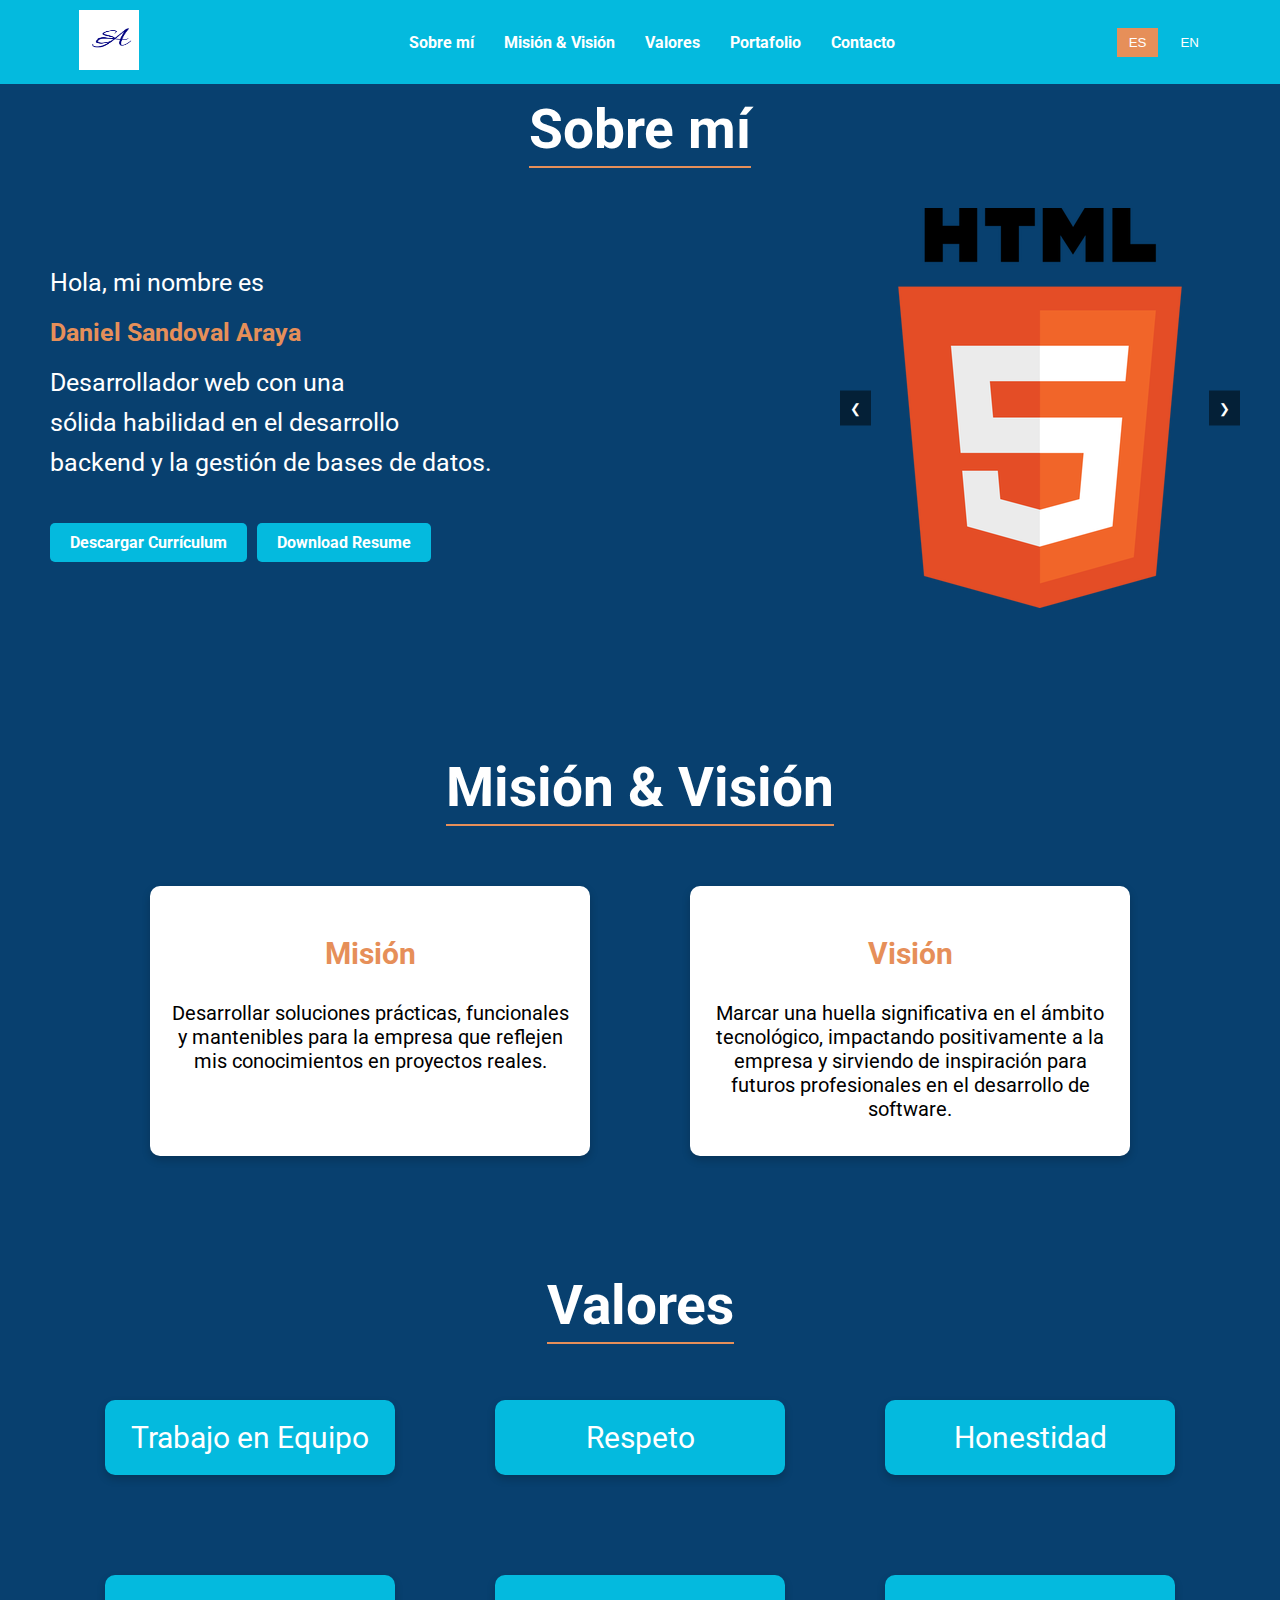
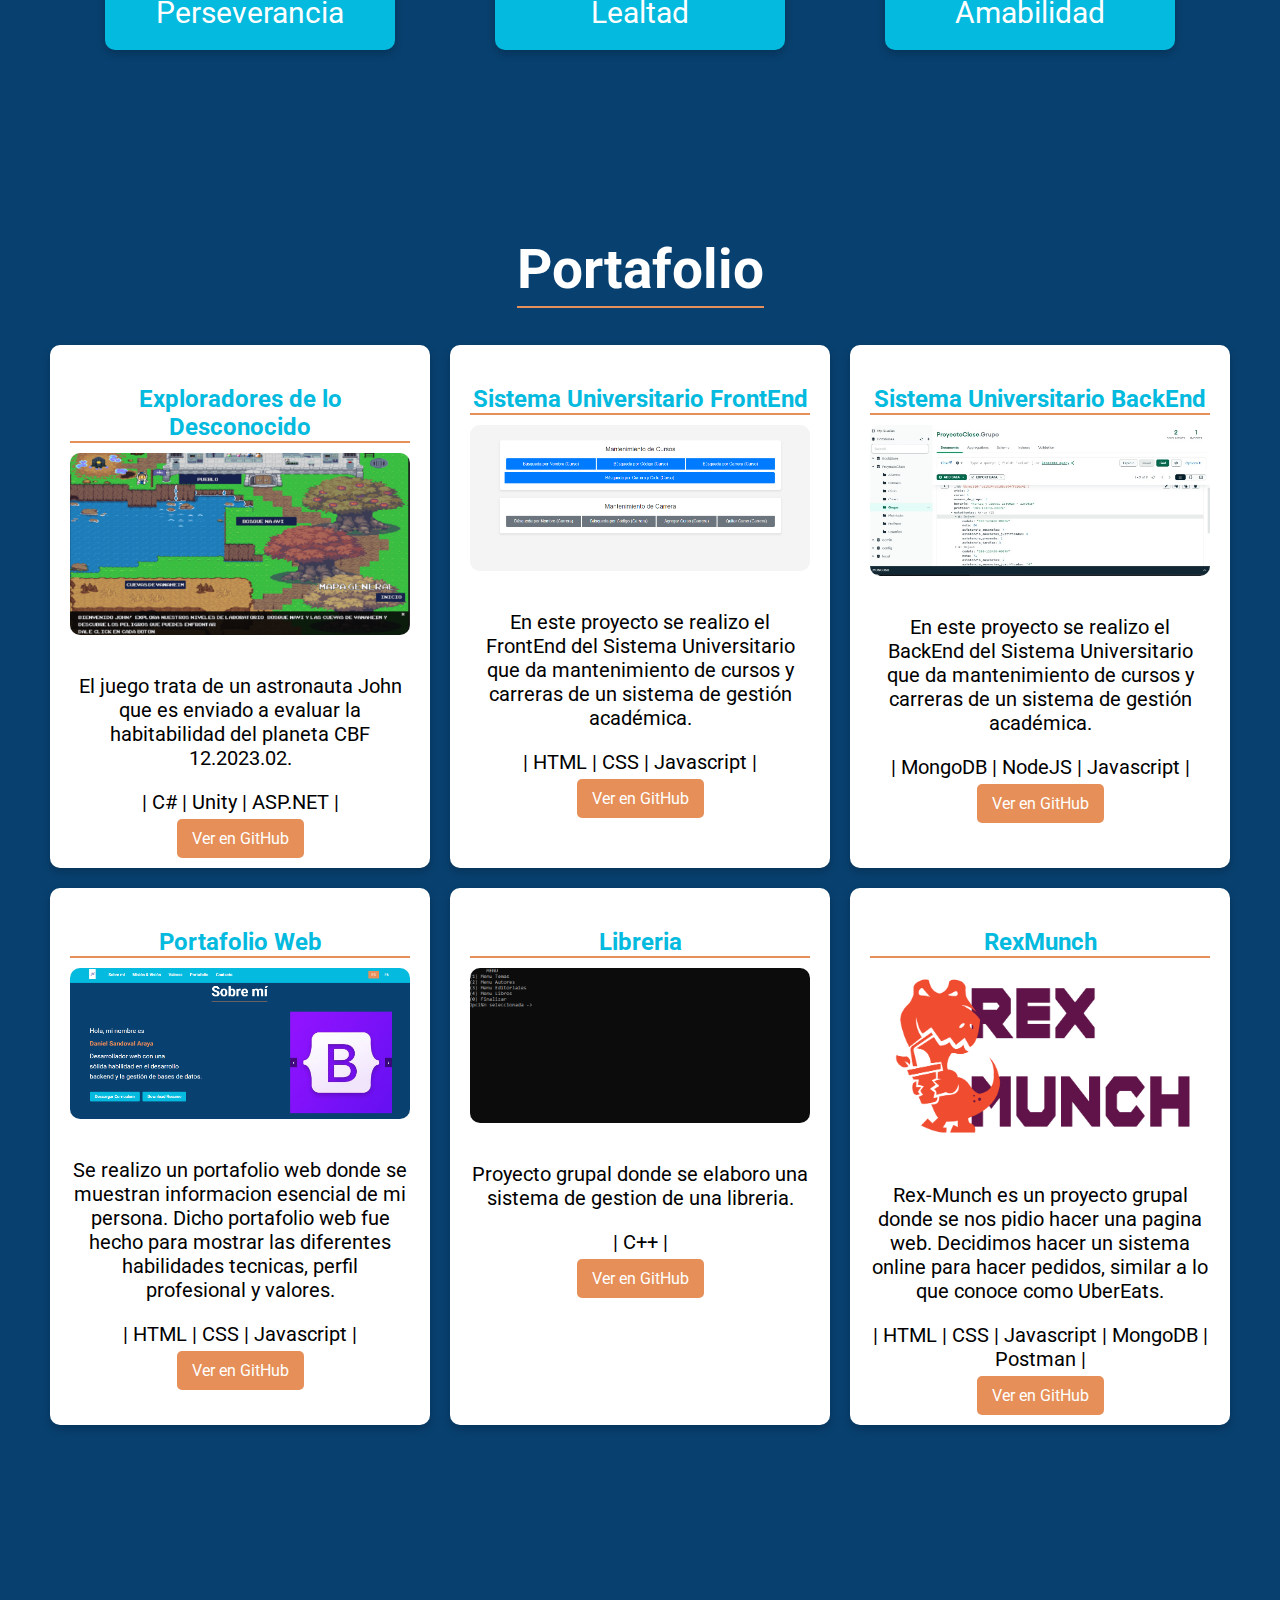
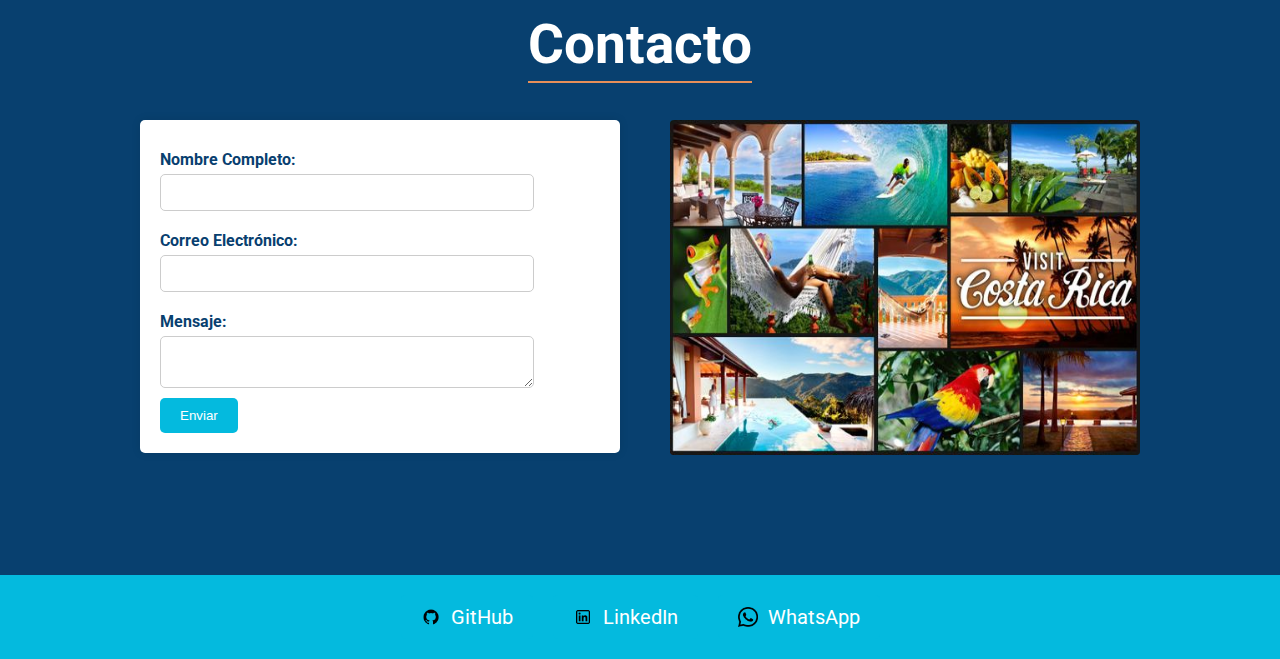
==== PROYECTO/PortafolioWeb/index.html @ df7d48fd "Add files via upload" ====
<!DOCTYPE html>
<html lang="es">
<head>
    <meta charset="UTF-8">
    <meta name="viewport" content="width=device-width, initial-scale=1.0">
    <title>Landing Page</title>
    <link rel="stylesheet" href="style.css">
    <link href="https://fonts.googleapis.com/css2?family=Roboto:wght@100;400;700&display=swap" rel="stylesheet">
   
</head>
<body>
    
    <header>
        <nav class="main-nav" role="navigation">
            <ul class="left-menu">
                <li class="logo"><img src="Logo2.png" alt="Logo" /></li>
                <li><a href="#acerca" data-lang-es="Sobre mí" data-lang-en="About me">Sobre mí</a></li>
                <li><a href="#misionvision" data-lang-es="Misión & Visión" data-lang-en="Mision & Vision">Misión y Visión</a></li>
                <li><a href="#valores" data-lang-es="Valores" data-lang-en="Values">Valores</a></li>
                <li><a href="#portafolio" data-lang-es="Portafolio" data-lang-en="Portfolio">Portafolio</a></li>
                <li><a href="#contacto" data-lang-es="Contacto" data-lang-en="Contact">Contacto</a></li>
            </ul>
            <div class="language-selector">
                <button id="lang-es" onclick="setLanguage('es')" aria-label="Cambiar a Español">ES</button>
                <button id="lang-en" onclick="setLanguage('en')" aria-label="Switch to English">EN</button>
            </div>
        </nav>
    </header>
    

    <main>
        <section id="acerca">
            <h1>Sobre mí</h1>
            <div class="acerca-contenido">
                <div class="acerca-texto">
                    <p>Hola, mi nombre es</p>
                    <p> <strong><span style="color: #E68F59;"> Daniel Sandoval Araya</strong></p>
                    <p>Desarrollador web con una <br>
                        sólida habilidad en el desarrollo <br> backend y 
                        la gestión de bases de datos.</p>
                    <!-- Botón de descarga del currículum -->
                    <div class="acerca-botones">
                        <a href="Curriculum.pdf" download="Curriculum.pdf" class="btn-curriculum">Descargar Currículum</a>
                        <a href="Resume.pdf" download="Resume.pdf" class="btn-curriculum">Download Resume</a>
                    </div>
                </div>
                <div class="about-content">
                    <div class="carousel">
                        <div class="carousel-inner">
                            <!-- Añade tus imágenes del carousel aquí -->
                            <img src="html.png" alt="Image 1">
                            <img src="css.png" alt="Image 2">
                            
                            <img src="js.webp" alt="Image 3">
                            <img src="sql2.png" alt="Image 4">
                            <img src="github.png" alt="Image 5">
                            <img src="bootstrap.jpg" alt="Image 6">
                            <img src="javafx.png" alt="Image 7">
                            <img src="java.png" alt="Image 8">
                            <img src="c++.png" alt="Image 9">
                            <img src="cs.png" alt="Image 10">
                            <img src="mongo-DB.png" alt="Image 11">
                            <img src="nodejs.png" alt="Image 12">
                        </div>
                        <button class="carousel-control prev">❮</button>
                        <button class="carousel-control next">❯</button>
                    </div>
                </div>
            </div>
        </section>
        
        

        <section id="misionvision">
            <h1>Misión & Visión</h1>
            <div class="cards-container">
                <div class="card">
                    <h3>Misión</h3>
                    <p>Desarrollar soluciones prácticas, funcionales y mantenibles para la empresa que reflejen mis conocimientos en proyectos reales.</p>
                </div>
                <div class="card">
                    <h3>Visión</h3>
                    <p>Marcar una huella significativa en el ámbito tecnológico, impactando positivamente a la empresa y sirviendo de inspiración para futuros profesionales en el desarrollo de software.</p>
                </div>
            </div>
        </section>
        

        <section id="valores">
            <h1>Valores</h1>
            <div class="valores-container">
                <div class="valor-card">Trabajo en Equipo</div>
                <div class="valor-card">Respeto</div>
                <div class="valor-card">Honestidad</div>
                <div class="valor-card">Perseverancia</div>
                <div class="valor-card">Lealtad</div>
                <div class="valor-card">Amabilidad</div>
            </div>
        </section>
        

        <section id="portafolio">
            <h1>Portafolio</h1>
            <div class="card-container">
                <div class="card">
                    <h2>Exploradores de lo Desconocido</h2>
                    <img src="Exploradores de lo Desconocido.png" alt="Exploradores de lo Desconocido" class="card-img">

                    <p>El juego trata de un astronauta John que es enviado a evaluar la habitabilidad del planeta CBF 12.2023.02.</p>
                    <p>| C# | Unity | ASP.NET |</p>
                    <a href="https://github.com/dsandoval-a/ProyectoPatrones-Juego.git" class="btn">Ver en GitHub</a>
                </div>
                <div class="card">
                    <h2>Sistema Universitario FrontEnd</h2>
                    <img src="SisUFront.png" alt="Sistema Universitario FrontEnd" class="card-img">

                    <p>En este proyecto se realizo el FrontEnd del Sistema Universitario que da mantenimiento de cursos y carreras de un sistema de gestión académica.</p>
                    <p>| HTML | CSS | Javascript |</p>
                    <a href="https://github.com/dsandoval-a/Sistema-Universitario.git" class="btn">Ver en GitHub</a>
                </div>
                <div class="card">
                    <h2>Sistema Universitario BackEnd</h2>
                    <img src="SistUBack.jpg" alt="Sistema Universitario BackEnd" class="card-img">

                    <p>En este proyecto se realizo el BackEnd del Sistema Universitario que da mantenimiento de cursos y carreras de un sistema de gestión académica.</p>
                    <p>| MongoDB | NodeJS | Javascript |</p>
                    <a href="https://github.com/dsandoval-a/Sistema-Universitario-BackEnd.git" class="btn">Ver en GitHub</a>
                </div>

                <div class="card">

                    <h2>Portafolio Web</h2>
                    <img src="PortWeb.PNG" alt="Sistema Universitario BackEnd" class="card-img">

                    <p>Se realizo un portafolio web donde se muestran informacion esencial de mi persona. Dicho portafolio web fue hecho para mostrar las diferentes habilidades tecnicas, perfil profesional y valores. </p>
                    <p>| HTML | CSS | Javascript |</p>
                    <a href="https://github.com/dsandoval-a/PortafolioWeb_Profesional.git" class="btn">Ver en GitHub</a>

                </div>
                <div class="card">
                    <h2>Libreria</h2>
                   <img src="ED.PNG" alt="Sistema Universitario BackEnd" class="card-img">

                    <p>Proyecto grupal donde se elaboro una sistema de gestion de una libreria. </p>
                    <p>| C++ |</p>
                    <a href="https://github.com/dsandoval-a/Libreria.git" class="btn">Ver en GitHub</a>
                </div>
                <div class="card">
                    <h2>RexMunch</h2>
                    <img src="rexmunch.png" alt="Sistema Universitario BackEnd" class="card-img">

                    <p>Rex-Munch es un proyecto grupal donde se nos pidio hacer una pagina web. Decidimos hacer un sistema online para hacer pedidos, similar a lo que conoce como UberEats.</p>
                    <p>| HTML | CSS | Javascript | MongoDB | Postman |</p>
                    <a href="https://github.com/dsandoval-a/Rex-Munch.git" class="btn">Ver en GitHub</a>
                </div>
            </div>
        </section>
        

        <section id="contacto">
            <h1>Contacto</h1>
            <div class="contacto-container">
                <form id="contact-form" action="https://formspree.io/f/xanwjdzr" method="POST">
                    <label for="name">Nombre Completo:</label>
                    <input type="text" id="name" name="name" required>
                    
                    <label for="email">Correo Electrónico:</label>
                    <input type="email" id="email" name="email" required>
                    
                    <label for="message">Mensaje:</label>
                    <textarea id="message" name="message" required></textarea>
                    
                    <button type="submit">Enviar</button>
                </form>
                <div class="contact-image">
                    <img src="costa rica.jpg" alt="Imagen de contacto">
                </div>
            </div>
            <p id="form-status"></p>
        </section>
        

    <script>
        // Manejo de la respuesta del formulario
        document.getElementById('contact-form').addEventListener('submit', async function(event) {
            event.preventDefault();
            const form = event.target;
            const status = document.getElementById('form-status');
            try {
                let response = await fetch(form.action, {
                    method: form.method,
                    body: new FormData(form),
                    headers: {
                        'Accept': 'application/json'
                    }
                });
                if (response.ok) {
                    status.textContent = "¡Gracias por tu mensaje! Pronto te respondere.";
                    form.reset();
                } else {
                    status.textContent = "Hubo un problema al enviar tu mensaje. Por favor, intenta de nuevo.";
                }
            } catch (error) {
                status.textContent = "Hubo un problema al enviar tu mensaje. Por favor, intenta de nuevo.";
            }
        });
    </script>

<footer>
    <div class="footer-content">
        <a href="https://github.com/dsandoval-a" target="_blank" class="footer-btn" aria-label="Visita mi GitHub">
            <img src="github-icon.png" alt="GitHub" class="footer-icon" /> GitHub
        </a>
        <a href="https://www.linkedin.com/in/dsandoval7610" target="_blank" class="footer-btn" aria-label="Visita mi LinkedIn">
            <img src="linkedin-icon.png" alt="LinkedIn" class="footer-icon" /> LinkedIn
        </a>
        <a href="https://wa.me/50686488146" target="_blank" class="footer-btn" aria-label="Contáctame en WhatsApp">
            <img src="whatsapp2.jpg" alt="WhatsApp" class="footer-icon" /> WhatsApp
        </a>
    </div>
</footer>

    
 <button id="scrollTopBtn" aria-label="Scroll to top">⬆</button>


    <script src="index.js"></script>
    <script src="three.js"></script>

 
</body>
</html>
---- PROYECTO/PortafolioWeb/style.css ----
/* Estilos generales */
body {
    font-family: 'Roboto', sans-serif;
    color: #08406F;
    margin: 0;
    padding: 0;
    box-sizing: border-box;
}



header {
    background-color: #04BADE; /* Header en color secundario */
    padding: 10px 0;
    width: 100%;
    position: fixed;
    top: 0;
    left: 0;
    z-index: 1000;
}

.main-nav {
    display: flex;
    justify-content: space-between;
    align-items: center;
    width: 90%; /* Ajusta el ancho si es necesario */
    margin: 0 auto; /* Centra el contenido del nav */
}

.left-menu {
    list-style: none;
    display: flex;
    align-items: center;
    margin: 0;
    padding: 0;
}

.left-menu li {
    margin: 0 15px;
}

.left-menu li a {
    text-decoration: none;
    color: white;
    font-weight: bold;
}

.left-menu li a:hover {
    color: #E68F59;
}

.left-menu .logo img {
    height: 60px;
    width: 60px;
    margin-right: 240px;
}

.language-selector {
    display: flex;
    align-items: center;
    margin-top: 0; /* Ajusta el margen si es necesario */
}

.language-selector button {
    margin: 0 5px;
    padding: 5px 10px;
    border: 2px solid transparent;
    background-color: #04BADE;
    color: white;
    cursor: pointer;
}

.language-selector button:hover {
    border-color: #E68F59;
}


h1 {
    font-size: 55px;
    font-weight: 700;
    color: white;
    border-bottom: 2px solid #E68F59;
    display: inline-block;
    padding-bottom: 5px;
}

p {
    font-weight: 100;
    color: white;
}

section {
    padding: 100px 20px;
    text-align: center;
    background-color: #08406F; /* Secciones con color principal */
}




#acerca {
    background-color: #08406F;
    padding: 60px 20px;
    text-align: center; /* Centra el título */
}


#acerca h1 {
    font-weight: 700;
    color: white;
    margin-bottom: 40px;
    display: inline-block; /* Asegura que el título esté centrado */
    padding-bottom: 5px;
    border-bottom: 2px solid #E68F59;
display: inline-block;}

.acerca-contenido {
    display: flex;
    justify-content: space-between; /* Separa los elementos (texto y carrusel) */
    align-items: center;
    width: 100%;
    max-width: 1200px;
    margin: 0 auto; /* Centra el contenido */
}

.acerca-texto {
    flex: 1;
    text-align: left;
    margin-right: 10px; /* Separa el texto del carrusel */
    color: white;
    margin-left: 10px;
}

.acerca-texto p {
    font-weight: 400;
    font-size: 25px;
    margin: 10px 0;
    line-height: 1.6;
}

.acerca-botones {
    margin-top: 20px;
    display: flex;
    gap: 10px;
}

.acerca-botones .btn-curriculum {
    background-color: #04BADE;
    color: white;
    padding: 10px 20px;
    border-radius: 5px;
    text-decoration: none;
    font-weight: bold;
    text-align: center;
}

.acerca-botones .btn-curriculum:hover {
    background-color: #E68F59;
}

.about-content {
    flex: 1;
    display: flex;
    justify-content: flex-end;
    position: relative;
    max-width: 400px; /* Define el ancho máximo del carrusel */
}

.carousel {
    position: relative;
    width: 400px; /* Ancho específico del carrusel */
    height: 400px; /* Alto específico del carrusel */
    overflow: hidden;
}

.carousel-inner {
    display: flex;
    transition: transform 0.5s ease;
}

.carousel-inner img {
    width: 100%; /* Asegura que las imágenes llenen el contenedor del carrusel */
    height: auto;
    object-fit: contain;
}

.carousel-control {
    position: absolute;
    top: 50%;
    transform: translateY(-50%);
    background-color: rgba(0, 0, 0, 0.5);
    color: white;
    border: none;
    padding: 10px;
    cursor: pointer;
}

.prev {
    left: 0;
}

.next {
    right: 0;
}



/*Mision Vision*/
#misionvision {
    padding: 50px 20px;
    background-color: #08406F; /* Color de fondo de la sección */
    text-align: center;
}

#misionvision h1 {
    font-weight: 700;
    color: white;
    margin-bottom: 10px;
    border-bottom: 2px solid #E68F59;
    display: inline-block;
    padding-bottom: 5px;
}

.cards-container {
    display: flex;
    justify-content: center;
    gap: 100px; /* Espacio entre las cartas */
    margin-top: 50px;
    margin-bottom: -70px;

}

.card {
    background-color: #ffffff; /* Fondo blanco para las cartas */
    color: #E68F59; /* Color del texto */
    padding: 20px;
    border-radius: 8px;
    box-shadow: 0 4px 8px rgba(0, 0, 0, 0.1);
    flex: 1;
    max-width: 400px;
}

.card h3 {
    font-weight: 700;
    font-size: 30px;
    margin-bottom: 30px;
    color: #E68F59;

    
}

.card p {
    font-weight: 400;
    font-size: 20px;
    color: black;
}

#valores {
    padding: 100px 20px;
    text-align: center;
    background-color: #08406F;
    color: white;
}

.valores-container {
    display: flex;
    flex-wrap: wrap;
    justify-content: center;
    gap: 100px;
    margin-top: 20px;
    
}

.valor-card {
    background-color: #04BADE; /* Color de las cartas */
    border-radius: 10px;
    padding: 20px;
    width: 250px;
    box-shadow: 0 4px 8px rgba(0, 0, 0, 0.2);
    text-align: center;
    font-weight: 400;
    font-size: 30px;
}

/*Portafolio*/

#portafolio {
    text-align: center;
    padding: 50px;
}

.card-container {
    display: grid;
    grid-template-columns: repeat(3, 1fr);
    gap: 20px;
}

.card {
    background-color: white;
    color: #fff;
    padding: 20px;
    border-radius: 10px;
    box-shadow: 0 4px 8px rgba(0, 0, 0, 0.2);
}

.card h2 {
    margin-bottom: 10px;
    font-size: 1.5em;
    color: #04BADE;
    border-bottom: 2px solid #E68F59;

    
}

.card-img {
    width: 100%;
    border-radius: 10px;
    margin-bottom: 15px;
}

.card p {
    margin-bottom: 15px;
}

.btn {
    background-color: #E68F59;
    color: #fff;
    padding: 10px 15px;
    text-decoration: none;
    border-radius: 5px;
}

.btn:hover {
    background-color: #04BADE;
}

/* Ajustar la distribución de las cartas para pantallas más pequeñas */



/*Contacto*/

#contacto {
    background-color: #08406F; /* Sección de contacto */
   
}

/* Estilos para el formulario */
.contacto-container {
    display: flex;
    justify-content: space-between;
    align-items: flex-start;
    max-width: 1000px;
    margin: 0 auto;
}

form {
    display: flex;
    flex-direction: column;
    align-items: flex-start;
    background-color: white;
    padding: 20px;
    border-radius: 5px;
    box-shadow: 0 0 10px rgba(0, 0, 0, 0.1);
    width: 100%;
    margin-right: -200px;

}

form label {
    margin: 10px 0 5px;
    color: #08406F;
    font-weight: bold;
}

form input, form textarea {
    width: 80%;
    padding: 10px;
    margin-bottom: 10px;
    border: 1px solid #ccc;
    border-radius: 5px;
}

form button {
    background-color: #04BADE;
    color: white;
    padding: 10px 20px;
    border: none;
    border-radius: 5px;
    cursor: pointer;
}

form button:hover {
    background-color: #E68F59;
}

.contact-image img {
    max-width: 470px;
    height: 335px;
    border-radius: 5px;
    margin-left: 250px;
    border-radius: 1%;

    
}


.btn-curriculum {
    display: inline-block;
    background-color: #04BADE;
    color: white;
    padding: 10px 20px;
    text-decoration: none;
    border-radius: 5px;
    margin-top: 20px;
}

.btn-curriculum:hover {
    background-color: #E68F59;
}


/*Footer*/

footer {
    background-color: #04BADE; /* Color de fondo del footer */
    padding: 20px 0;
    text-align: center;
    color: white;
    font-size: 20px;
}

.footer-content {
    display: flex;
    justify-content: center;
    gap: 20px;
    align-items: center;
}

.footer-btn {
    display: flex;
    align-items: center;
    color: white;
    text-decoration: none;
    background-color: #04BADE;
    padding: 10px 20px;
    border-radius: 5px;
    transition: background-color 0.3s;
}

.footer-btn:hover {
    background-color: #E68F59;
}

.footer-icon {
    width: 20px;
    height: 20px;
    margin-right: 10px;
}



#scrollTopBtn {
    width: 60px; /* Ancho del botón */
    height: 60px; /* Alto del botón, igual que el ancho */
    border: none; /* Sin borde */
    border-radius: 50%; /* Hacer que sea completamente redondo */
    position: fixed;
    bottom: 40px;
    right: 40px;
    z-index: 1000;
    background-color: #04BADE; /* Color secundario */
    color: white;
    border: none;
    padding: 15px;
    border-radius: 50%;
    font-size: 24px;
    cursor: pointer;
    display: none; /* Oculto por defecto */
    box-shadow: 0 4px 8px rgba(0, 0, 0, 0.2);
    transition: background-color 0.3s;
}

#scrollTopBtn:hover {
    background-color: #E68F59; /* Color de hover */
}




/* Diseño responsivo */
@media (max-width: 768px) {
    nav ul {
        flex-direction: column;
        align-items: center;
    }

    nav ul li {
        margin: 10px 0;
    }

    section {
        padding: 70px 20px;
    }

    form {
        margin-left: 0;
    }
}


@media (max-width: 768px) {
    .footer-content {
        flex-direction: column;
        gap: 10px;
    }
}


@media (max-width: 768px) {
    .card-container {
        grid-template-columns: 1fr;
    }
}
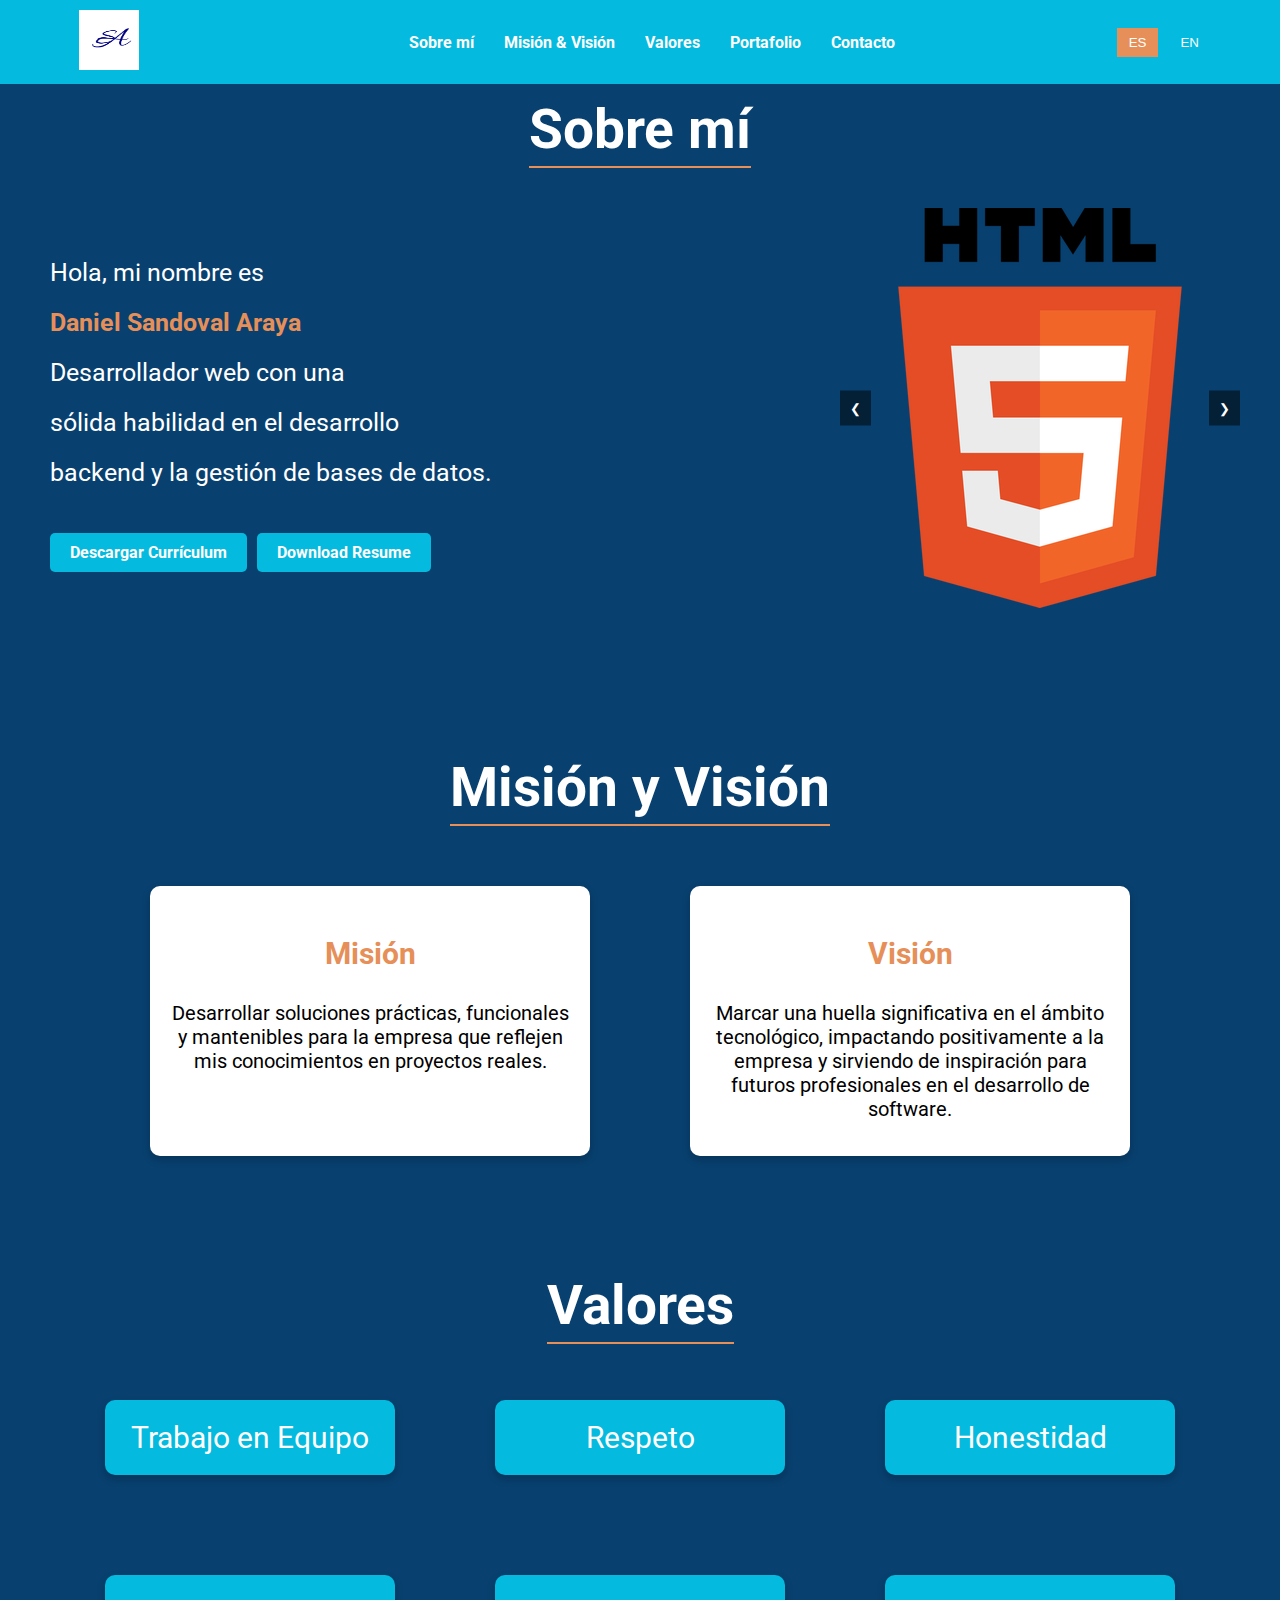
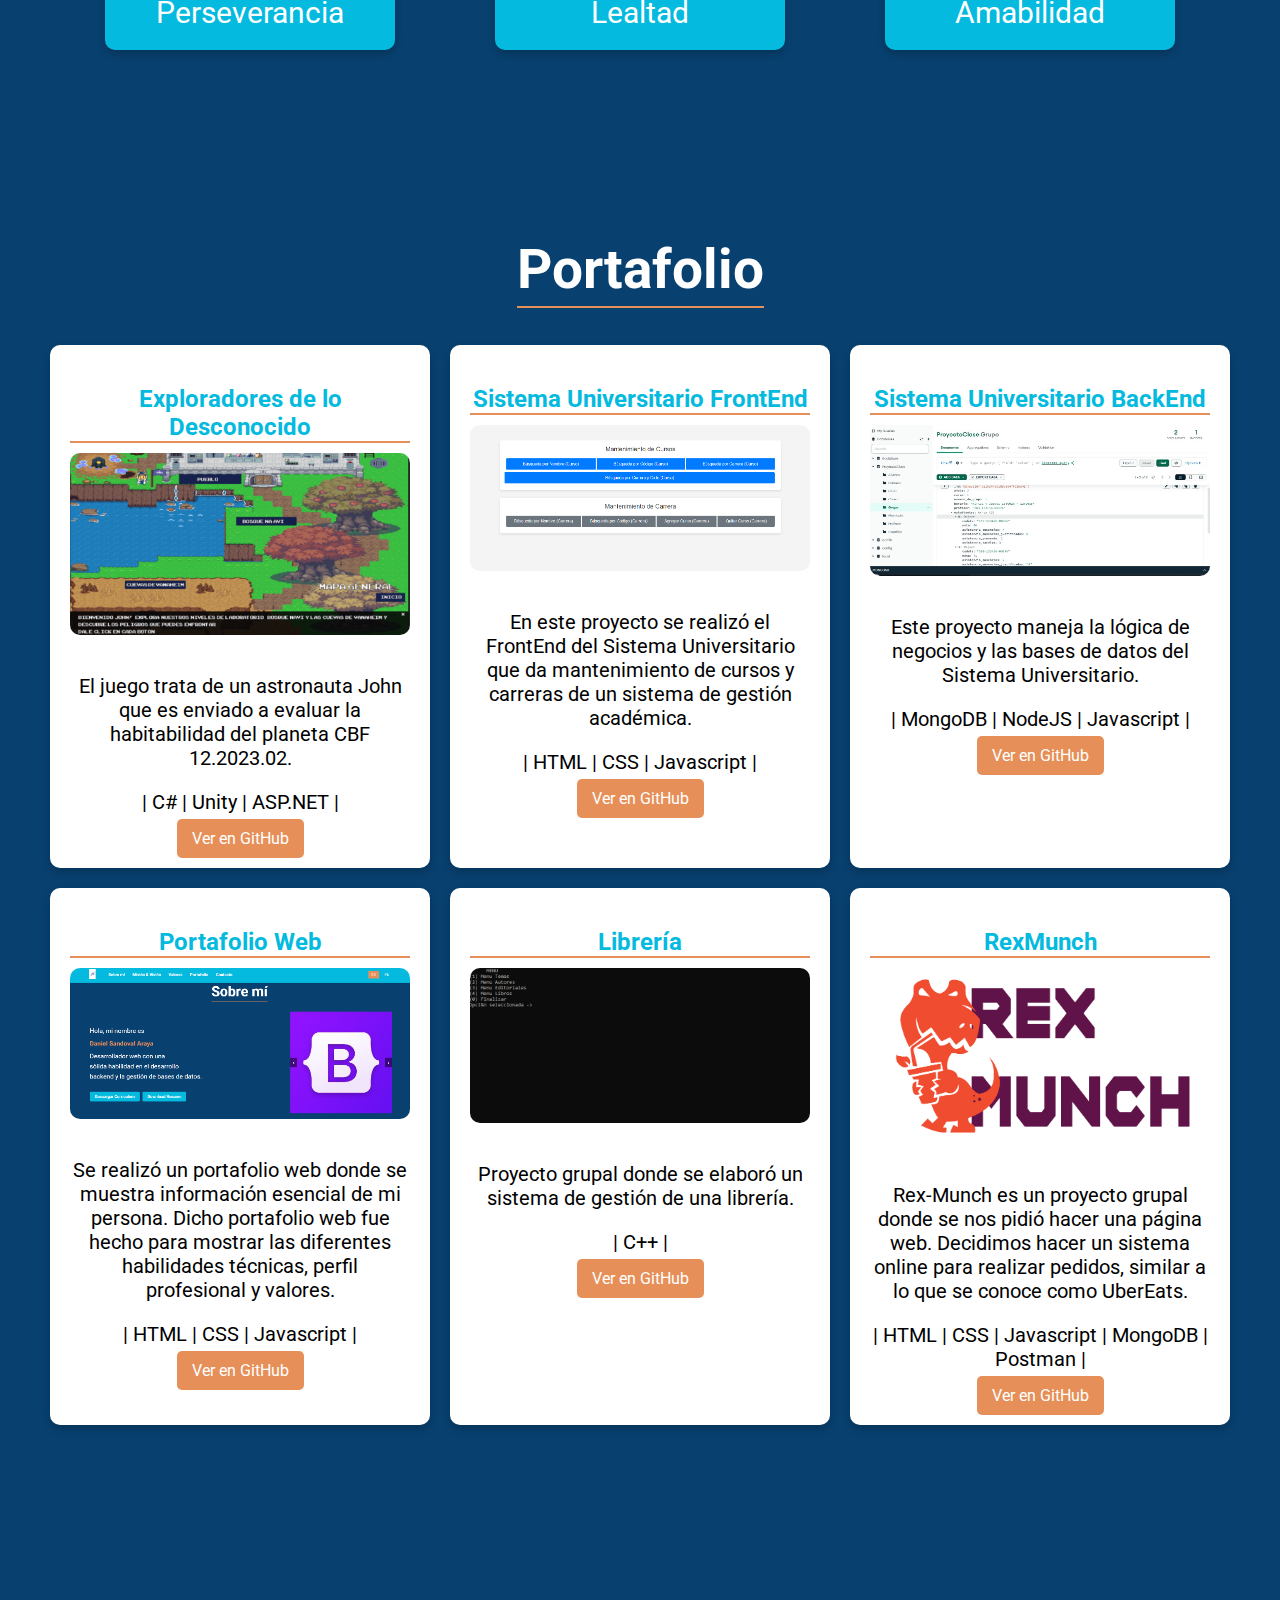
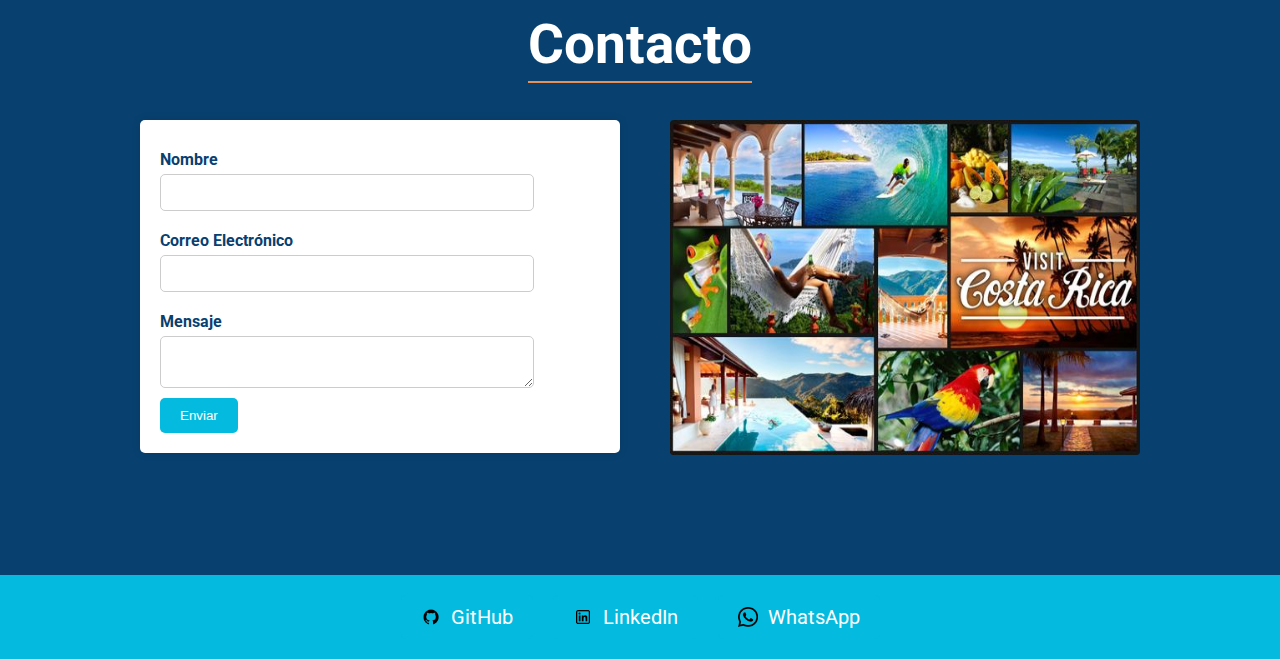
==== commit 4d47ee0c: "Add files via upload" ====
--- a/PROYECTO/PortafolioWeb/index.html
+++ b/PROYECTO/PortafolioWeb/index.html
@@ -3,7 +3,7 @@
 <head>
     <meta charset="UTF-8">
     <meta name="viewport" content="width=device-width, initial-scale=1.0">
-    <title>Landing Page</title>
+    <title>Portafolio Web</title>
     <link rel="stylesheet" href="style.css">
     <link href="https://fonts.googleapis.com/css2?family=Roboto:wght@100;400;700&display=swap" rel="stylesheet">
    
@@ -30,26 +30,29 @@
 
     <main>
         <section id="acerca">
-            <h1>Sobre mí</h1>
+            <h1 data-lang-es="Sobre mí" data-lang-en="About me">Sobre mí</h1>
             <div class="acerca-contenido">
                 <div class="acerca-texto">
-                    <p>Hola, mi nombre es</p>
+                    <p data-lang-es="Hola, mi nombre es" data-lang-en="Hello, my name is">Hola, mi nombre es</p>
                     <p> <strong><span style="color: #E68F59;"> Daniel Sandoval Araya</strong></p>
-                    <p>Desarrollador web con una <br>
-                        sólida habilidad en el desarrollo <br> backend y 
-                        la gestión de bases de datos.</p>
+                        <p data-lang-es="Desarrollador web con una" data-lang-en="Web developer with strong"> Desarrollador web con una </p> 
+                        <p data-lang-es="sólida habilidad en el desarrollo"  data-lang-en="skills in backend development">sólida habilidad en el desarrollo </p> 
+                        <p data-lang-es="backend y la gestión de bases de datos."  data-lang-en="and database management." >backend y la gestión de bases de datos.
+                        </p>
+                      
                     <!-- Botón de descarga del currículum -->
                     <div class="acerca-botones">
                         <a href="Curriculum.pdf" download="Curriculum.pdf" class="btn-curriculum">Descargar Currículum</a>
                         <a href="Resume.pdf" download="Resume.pdf" class="btn-curriculum">Download Resume</a>
                     </div>
                 </div>
+                
                 <div class="about-content">
                     <div class="carousel">
                         <div class="carousel-inner">
                             <!-- Añade tus imágenes del carousel aquí -->
                             <img src="html.png" alt="Image 1">
-                            <img src="css.png" alt="Image 2">
+                            <img src="CSS.png" alt="Image 2">
                             
                             <img src="js.webp" alt="Image 3">
                             <img src="sql2.png" alt="Image 4">
@@ -72,84 +75,88 @@
         
 
         <section id="misionvision">
-            <h1>Misión & Visión</h1>
+            <h1 data-lang-es="Misión y Visión" data-lang-en="Mission & Vision">Misión & Visión</h1>
             <div class="cards-container">
                 <div class="card">
-                    <h3>Misión</h3>
-                    <p>Desarrollar soluciones prácticas, funcionales y mantenibles para la empresa que reflejen mis conocimientos en proyectos reales.</p>
-                </div>
-                <div class="card">
-                    <h3>Visión</h3>
-                    <p>Marcar una huella significativa en el ámbito tecnológico, impactando positivamente a la empresa y sirviendo de inspiración para futuros profesionales en el desarrollo de software.</p>
+                    <h3 data-lang-es="Misión" data-lang-en="Mission">Misión</h3>
+                    <p data-lang-es="Desarrollar soluciones prácticas, funcionales y mantenibles para la empresa que reflejen mis conocimientos en proyectos reales." data-lang-en="Develop practical, functional, and maintainable solutions for the company that reflects my knowledge in real projects.">Desarrollar soluciones prácticas, funcionales y mantenibles para la empresa que reflejen mis conocimientos en proyectos reales.</p>
+                </div>
+                <div class="card">
+                    <h3 data-lang-es="Visión" data-lang-en="Vision">Visión</h3>
+                    <p data-lang-es="Marcar una huella significativa en el ámbito tecnológico, impactando positivamente a la empresa y sirviendo de inspiración para futuros profesionales en el desarrollo de software." data-lang-en="Leave a significant mark in the technological field, positively impacting the company and serving as an inspiration for future software development professionals.">Marcar una huella significativa en el ámbito tecnológico, impactando positivamente a la empresa y sirviendo de inspiración para futuros profesionales en el desarrollo de software.</p>
                 </div>
             </div>
         </section>
         
 
         <section id="valores">
-            <h1>Valores</h1>
+            <h1 data-lang-es="Valores" data-lang-en="Values">Valores</h1>
             <div class="valores-container">
-                <div class="valor-card">Trabajo en Equipo</div>
-                <div class="valor-card">Respeto</div>
-                <div class="valor-card">Honestidad</div>
-                <div class="valor-card">Perseverancia</div>
-                <div class="valor-card">Lealtad</div>
-                <div class="valor-card">Amabilidad</div>
+                <div class="valor-card" data-lang-es="Trabajo en Equipo" data-lang-en="Teamwork">Trabajo en Equipo</div>
+                <div class="valor-card" data-lang-es="Respeto" data-lang-en="Respect">Respeto</div>
+                <div class="valor-card" data-lang-es="Honestidad" data-lang-en="Honesty">Honestidad</div>
+                <div class="valor-card" data-lang-es="Perseverancia" data-lang-en="Perseverance">Perseverancia</div>
+                <div class="valor-card" data-lang-es="Lealtad" data-lang-en="Loyalty">Lealtad</div>
+                <div class="valor-card" data-lang-es="Amabilidad" data-lang-en="Kindness">Amabilidad</div>
             </div>
         </section>
         
 
         <section id="portafolio">
-            <h1>Portafolio</h1>
+            <h1 data-lang-es="Portafolio" data-lang-en="Portfolio">Portafolio</h1>
             <div class="card-container">
                 <div class="card">
-                    <h2>Exploradores de lo Desconocido</h2>
+                    <h2 data-lang-es="Exploradores de lo Desconocido" data-lang-en="Explorers of the Unknown">Exploradores de lo Desconocido</h2>
                     <img src="Exploradores de lo Desconocido.png" alt="Exploradores de lo Desconocido" class="card-img">
 
-                    <p>El juego trata de un astronauta John que es enviado a evaluar la habitabilidad del planeta CBF 12.2023.02.</p>
+                    <p data-lang-es="El juego trata de un astronauta John que es enviado a evaluar la habitabilidad del planeta CBF 12.2023.02." data-lang-en="The game is about an astronaut named John who is sent to evaluate the habitability of planet CBF 12.2023.02.">El juego trata de un astronauta John que es enviado a evaluar la habitabilidad del planeta CBF 12.2023.02.</p>
                     <p>| C# | Unity | ASP.NET |</p>
                     <a href="https://github.com/dsandoval-a/ProyectoPatrones-Juego.git" class="btn">Ver en GitHub</a>
                 </div>
                 <div class="card">
-                    <h2>Sistema Universitario FrontEnd</h2>
+                    <h2 data-lang-es="Sistema Universitario FrontEnd" data-lang-en="University System FrontEnd">Sistema Universitario FrontEnd</h2>
                     <img src="SisUFront.png" alt="Sistema Universitario FrontEnd" class="card-img">
 
-                    <p>En este proyecto se realizo el FrontEnd del Sistema Universitario que da mantenimiento de cursos y carreras de un sistema de gestión académica.</p>
+                    <p data-lang-es="En este proyecto se realizó el FrontEnd del Sistema Universitario que da mantenimiento de cursos y carreras de un sistema de gestión académica." data-lang-en="In this project, the FrontEnd of the University System was developed, which maintains courses and careers in an academic management system.">En este proyecto se realizo el FrontEnd del Sistema Universitario que da mantenimiento de cursos y carreras de un sistema de gestión académica.</p>
                     <p>| HTML | CSS | Javascript |</p>
                     <a href="https://github.com/dsandoval-a/Sistema-Universitario.git" class="btn">Ver en GitHub</a>
                 </div>
                 <div class="card">
-                    <h2>Sistema Universitario BackEnd</h2>
+                    <h2 data-lang-es="Sistema Universitario BackEnd" data-lang-en="University System BackEnd">Sistema Universitario BackEnd</h2>
                     <img src="SistUBack.jpg" alt="Sistema Universitario BackEnd" class="card-img">
 
-                    <p>En este proyecto se realizo el BackEnd del Sistema Universitario que da mantenimiento de cursos y carreras de un sistema de gestión académica.</p>
+                    <p data-lang-es="Este proyecto maneja la lógica de negocios y las bases de datos del Sistema Universitario." data-lang-en="This project handles the business logic and databases of the University System.">En este proyecto se realizo el BackEnd del Sistema Universitario que da mantenimiento de cursos y carreras de un sistema de gestión académica.</p>
                     <p>| MongoDB | NodeJS | Javascript |</p>
                     <a href="https://github.com/dsandoval-a/Sistema-Universitario-BackEnd.git" class="btn">Ver en GitHub</a>
                 </div>
 
                 <div class="card">
 
-                    <h2>Portafolio Web</h2>
+                    <h2 data-lang-es="Portafolio Web" data-lang-en="Web Portfolio" >Portafolio Web</h2>
                     <img src="PortWeb.PNG" alt="Sistema Universitario BackEnd" class="card-img">
 
-                    <p>Se realizo un portafolio web donde se muestran informacion esencial de mi persona. Dicho portafolio web fue hecho para mostrar las diferentes habilidades tecnicas, perfil profesional y valores. </p>
+                    <p data-lang-es="Se realizó un portafolio web donde se muestra información esencial de mi persona. Dicho portafolio web fue hecho para mostrar las diferentes habilidades técnicas, perfil profesional y valores." 
+                    data-lang-en="This web portfolio was created to show essential information about myself, but also to display various technical skills, professional profile, and values.">Se realizo un portafolio web donde se muestran informacion esencial de mi persona. Dicho portafolio web fue hecho para mostrar las diferentes habilidades tecnicas, perfil profesional y valores. </p>
                     <p>| HTML | CSS | Javascript |</p>
                     <a href="https://github.com/dsandoval-a/PortafolioWeb_Profesional.git" class="btn">Ver en GitHub</a>
 
                 </div>
                 <div class="card">
-                    <h2>Libreria</h2>
+                    <h2 data-lang-es="Librería" data-lang-en="Bookstore">Libreria</h2>
+                    
                    <img src="ED.PNG" alt="Sistema Universitario BackEnd" class="card-img">
 
-                    <p>Proyecto grupal donde se elaboro una sistema de gestion de una libreria. </p>
+                    <p data-lang-es="Proyecto grupal donde se elaboró un sistema de gestión de una librería." 
+                    data-lang-en="Group project, develop a management system for a bookstore.">Proyecto grupal donde se elaboro una sistema de gestion de una libreria. </p>
                     <p>| C++ |</p>
                     <a href="https://github.com/dsandoval-a/Libreria.git" class="btn">Ver en GitHub</a>
                 </div>
                 <div class="card">
-                    <h2>RexMunch</h2>
+                    <h2 data-lang-es="RexMunch" data-lang-en="RexMunch">RexMunch</h2>
                     <img src="rexmunch.png" alt="Sistema Universitario BackEnd" class="card-img">
 
-                    <p>Rex-Munch es un proyecto grupal donde se nos pidio hacer una pagina web. Decidimos hacer un sistema online para hacer pedidos, similar a lo que conoce como UberEats.</p>
+                    <p data-lang-es="Rex-Munch es un proyecto grupal donde se nos pidió hacer una página web. Decidimos hacer un sistema online para realizar pedidos, similar a lo que se conoce como UberEats." 
+                    data-lang-en="Rex-Munch is a group project where we were asked to create a website. We decided to make an online ordering system, similar to what is known as UberEats.">Rex-Munch es un proyecto grupal donde se nos pidio hacer una pagina web. Decidimos hacer un sistema online para hacer pedidos, similar a lo que conoce como UberEats.</p>
                     <p>| HTML | CSS | Javascript | MongoDB | Postman |</p>
                     <a href="https://github.com/dsandoval-a/Rex-Munch.git" class="btn">Ver en GitHub</a>
                 </div>
@@ -158,19 +165,19 @@
         
 
         <section id="contacto">
-            <h1>Contacto</h1>
+            <h1 data-lang-es="Contacto" data-lang-en="Contact">Contacto</h1>
             <div class="contacto-container">
                 <form id="contact-form" action="https://formspree.io/f/xanwjdzr" method="POST">
-                    <label for="name">Nombre Completo:</label>
+                    <label for="name" data-lang-es="Nombre" data-lang-en="Name">Nombre Completo:</label>
                     <input type="text" id="name" name="name" required>
                     
-                    <label for="email">Correo Electrónico:</label>
+                    <label for="email" data-lang-es="Correo Electrónico" data-lang-en="Email">Correo Electrónico:</label>
                     <input type="email" id="email" name="email" required>
                     
-                    <label for="message">Mensaje:</label>
+                    <label for="message" data-lang-es="Mensaje" data-lang-en="Message">Mensaje:</label>
                     <textarea id="message" name="message" required></textarea>
                     
-                    <button type="submit">Enviar</button>
+                    <button type="submit" data-lang-es="Enviar" data-lang-en="Send">Enviar</button>
                 </form>
                 <div class="contact-image">
                     <img src="costa rica.jpg" alt="Imagen de contacto">
@@ -224,9 +231,12 @@
  <button id="scrollTopBtn" aria-label="Scroll to top">⬆</button>
 
 
+
     <script src="index.js"></script>
     <script src="three.js"></script>
 
+   
  
 </body>
 </html>
+
--- a/PROYECTO/PortafolioWeb/style.css
+++ b/PROYECTO/PortafolioWeb/style.css
@@ -165,6 +165,8 @@
     position: relative;
     max-width: 400px; /* Define el ancho máximo del carrusel */
 }
+
+
 
 .carousel {
     position: relative;
@@ -521,4 +523,5 @@
     .card-container {
         grid-template-columns: 1fr;
     }
-}+}
+
